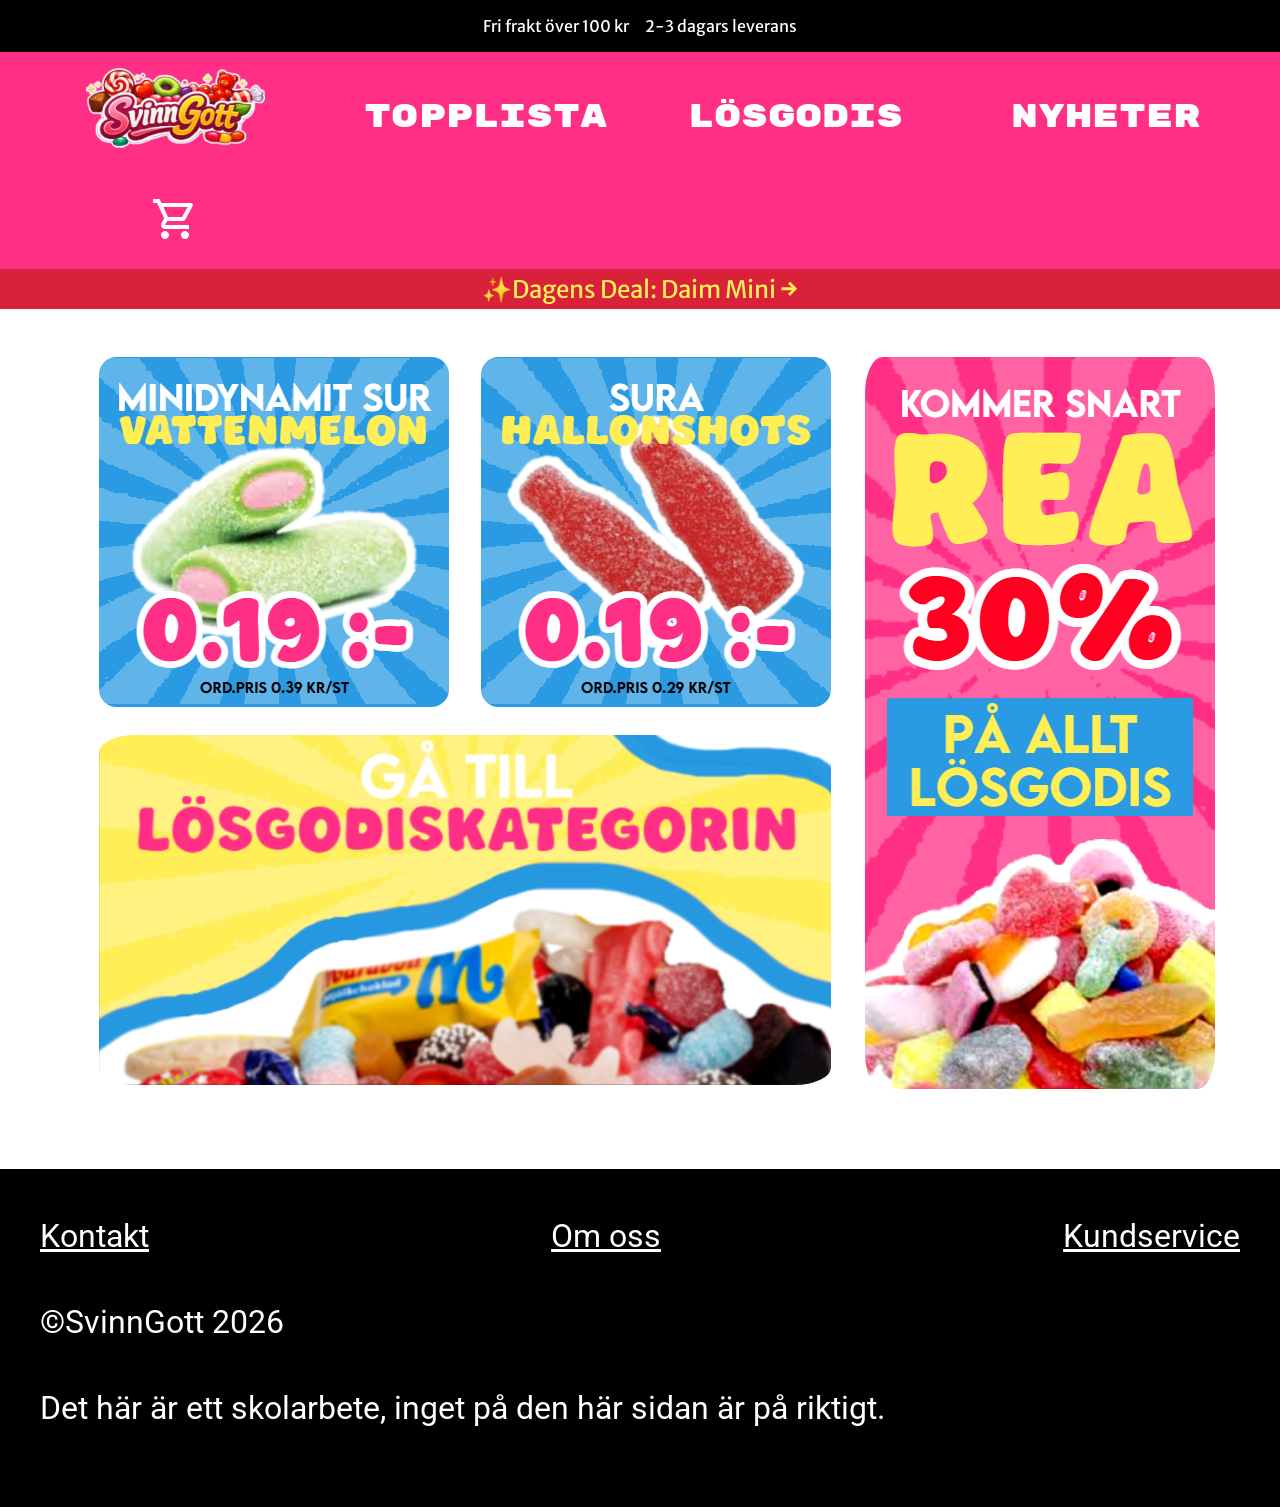
==== index.html @ 37cb43f4 "hej" ====
<!DOCTYPE html>
<html lang="sv">
    <head>
        <meta charset="UTF-8">
        <meta name="viewport" content="width=device-width, initial-scale=1.0">
        <title>Billigt lösgodis online | SvinnGott</title>
        <link rel="icon" type="image/x-icon" href="/images/grafisk-profil-logga-ikon.png">
        <link rel="stylesheet" href="style.css">
        <link rel="preconnect" href="https://fonts.googleapis.com">
        <link rel="preconnect" href="https://fonts.gstatic.com" crossorigin>
        <link href="https://fonts.googleapis.com/css2?family=Caveat+Brush&family=Jacquard+24&family=Merriweather+Sans:ital,wght@0,300..800;1,300..800&family=Roboto:ital,wght@0,100..900;1,100..900&family=Rubik+Mono+One&family=Tiny5&display=swap" rel="stylesheet">
    </head>
    <body>
        <header class="site-head-1">
                <ul class="site-head-1-list">
                    <li>Fri frakt över 100 kr</li>
                    <li>2-3 dagars leverans</li>
                </ul>
        </header>
        <header class="site-head-2">
            <nav class="nav">
                <ul class="nav-list">
                    <li><a href="#"><img src="/images/grafisk-profil-logga-resized.png" alt="logga"></a></li>
                    <li class="nav-button"><a href="#">TOPPLISTA</a></li>
                    <li class="nav-button"><a href="#">LÖSGODIS</a></li>
                    <li class="nav-button"><a href="#">NYHETER</a></li>
                    <li class="nav-button"><a href="#"><svg xmlns="http://www.w3.org/2000/svg" height="48px" viewBox="0 -960 960 960" width="48px" fill= var(--color-light)><path d="M223.5-103.5Q200-127 200-160t23.5-56.5Q247-240 280-240t56.5 23.5Q360-193 360-160t-23.5 56.5Q313-80 280-80t-56.5-23.5Zm400 0Q600-127 600-160t23.5-56.5Q647-240 680-240t56.5 23.5Q760-193 760-160t-23.5 56.5Q713-80 680-80t-56.5-23.5ZM246-720l96 200h280l110-200H246Zm-38-80h590q23 0 35 20.5t1 41.5L692-482q-11 20-29.5 31T622-440H324l-44 80h480v80H280q-45 0-68-39.5t-2-78.5l54-98-144-304H40v-80h130l38 80Zm134 280h280-280Z"/></svg></a></li>
                </ul>  
            </nav>
        </header>

        <header class="site-head-3">
            <a href="#">✨Dagens Deal: Daim Mini →</a>
        </header>

        <main>
            <header class="hero">
                <nav class="nav">
                    <div class="container-1">
                        <ul class="hero-list">
                            <li>
                                <ul class="hero-ul">
                                    <li><a href="#"><img class="hero-img" src="images/deal-kvadrat-1.png" alt="1"></a></li>
                                    <li><a href="#"><img class="hero-img" src="images/deal-kvadrat-2.png" alt="2"></a></li>
                                    <li><a href="#"><img class="hero-img" src="images/lösgodis-hero.png" alt="3"></a></li>  
                                </ul>
                            </li>
                            <li>
                                <ul class="hero-ul-2">
                                    <li><a href="#"><img class="hero-img" src="images/rea-hero.png" alt="4"></a></li>
                                </ul>
                            </li>
                        </ul>
                    </div>
                </nav>
            </header>
        </main>
        <footer class="site-footer">
            <div class="container-1">
                <ul>
                    <li><a href="#">Kontakt</a></li>
                    <li><a href="#">Om oss</a></li>
                    <li><a href="#">Kundservice</a></li>
                </ul>
                <p>&copy;SvinnGott 2026</p>
                <p>Det här är ett skolarbete, inget på den här sidan är på riktigt.</p>
            </div>
        </footer>

    </body>
</html>
---- style.css ----
:root {
    --color-dark: black;
    --color-light: white;
    --color-light-hover: rgb(227, 227, 227);
    --color-primary-1: #ff2f86;
    --color-primary-2: #2a9be2;
    --color-secondary-1: #d9223a;
    --color-secondary-2: #ffee56;

    --title-1: "Rubik Mono One", monospace;
    --title-2: "Merriweather Sans", sans-serif;
    --text: "Roboto", sans-serif;

    --container-width-1: 75rem;
    --nav-width: 87rem;
}

body {
    margin: 0;
}

img {
    max-width: 100%;
}

.site-head-1,
.site-head-3 {
    display: flex;
    flex-wrap: wrap;
    align-items: center;
    place-content: center;
}

.site-head-1 {
    color: var(--color-light);
    background-color: var(--color-dark);

    font-size: 1rem;
    font-family: var(--title-2);

    padding: 1rem;
}

.site-head-2 {
    color: var(--color-light);
    background-color: var(--color-primary-1);

    list-style: none;

    font-size: 2rem;
    font-family: var(--title-1);

    padding: 1rem;

    align-items: center;
    place-content: center;
    


}

.site-head-3 {
    color: var(--color-secondary-2);
    background-color: var(--color-secondary-1);

    font-size: 1.5rem;
    font-family: var(--title-2);

    padding: 0.3rem;
}

.site-head-1 a,
.site-head-2 a,
.site-head-3 a {
    color: inherit;
    text-decoration: none;
}

.site-head-1 a:hover,
.site-head-2 a:hover {
    color: var(--color-light-hover);
}



.nav-list {
    list-style: none;
    text-align: center;

    --gap: 0.5rem;
    --min: 10ch;
    
    display: grid;
    grid-gap: var(--gap);
    grid-template-columns: repeat(auto-fit, minmax(min(100%, var(--min)), 1fr));

    padding: 0;
    margin: 0;
}

.nav-button {
    margin-top: 1.8rem;
}

.site-head-1-list {
    list-style: none;
    display: flex;
    gap: 1rem;

    padding: 0;
    margin: 0;
}

.hero {
    color: var(--color-light);

    list-style: none;

    padding: 1rem;

    align-items: center;
    place-content: center;
    
}

.hero-list {
    list-style: none;
    

    display: flex;
    flex-wrap: wrap;
    justify-content: center;

    padding: 0;
    margin: 0;

    margin-top: 2rem;
    margin-bottom: 2rem;
}

.site-footer {
    color: var(--color-light);
    background-color: var(--color-dark);

    padding-top: 3rem;
    padding-bottom: 3rem;

    font-family: var(--text);
    font-size: 2rem;
}

.site-footer ul{
    display: flex;
    justify-content: space-between;
    gap: 1rem;
    list-style: none;
    padding: 0;
    margin: 0;
}

.site-footer p {
    margin-top: 3rem;
}

.site-footer a {
    color: inherit;
}

.container-1 {
    width: min(100vw - 3rem, var(--container-width-1));
    margin-inline: auto;
}

.nav {
    width: min(100vw - 3rem, var(--nav-width));
    margin-inline: auto;
}

.hero-ul {    
    width: min(100vw - 3rem, 50rem);
    margin-inline: auto;

    display: flex;
    flex-wrap: wrap;
    row-gap: 1.5rem;
    column-gap: 2rem;
    justify-content: center;

    padding: 0;
    margin: 0;

    margin-bottom: 2rem;
}

.hero-ul-2 {
    margin-inline: auto;
    display: flex;
    flex-wrap: wrap;
    justify-content: center;
    padding: 0;
    margin: 0;
}

.hero-img {
    border-radius: 5%;
}
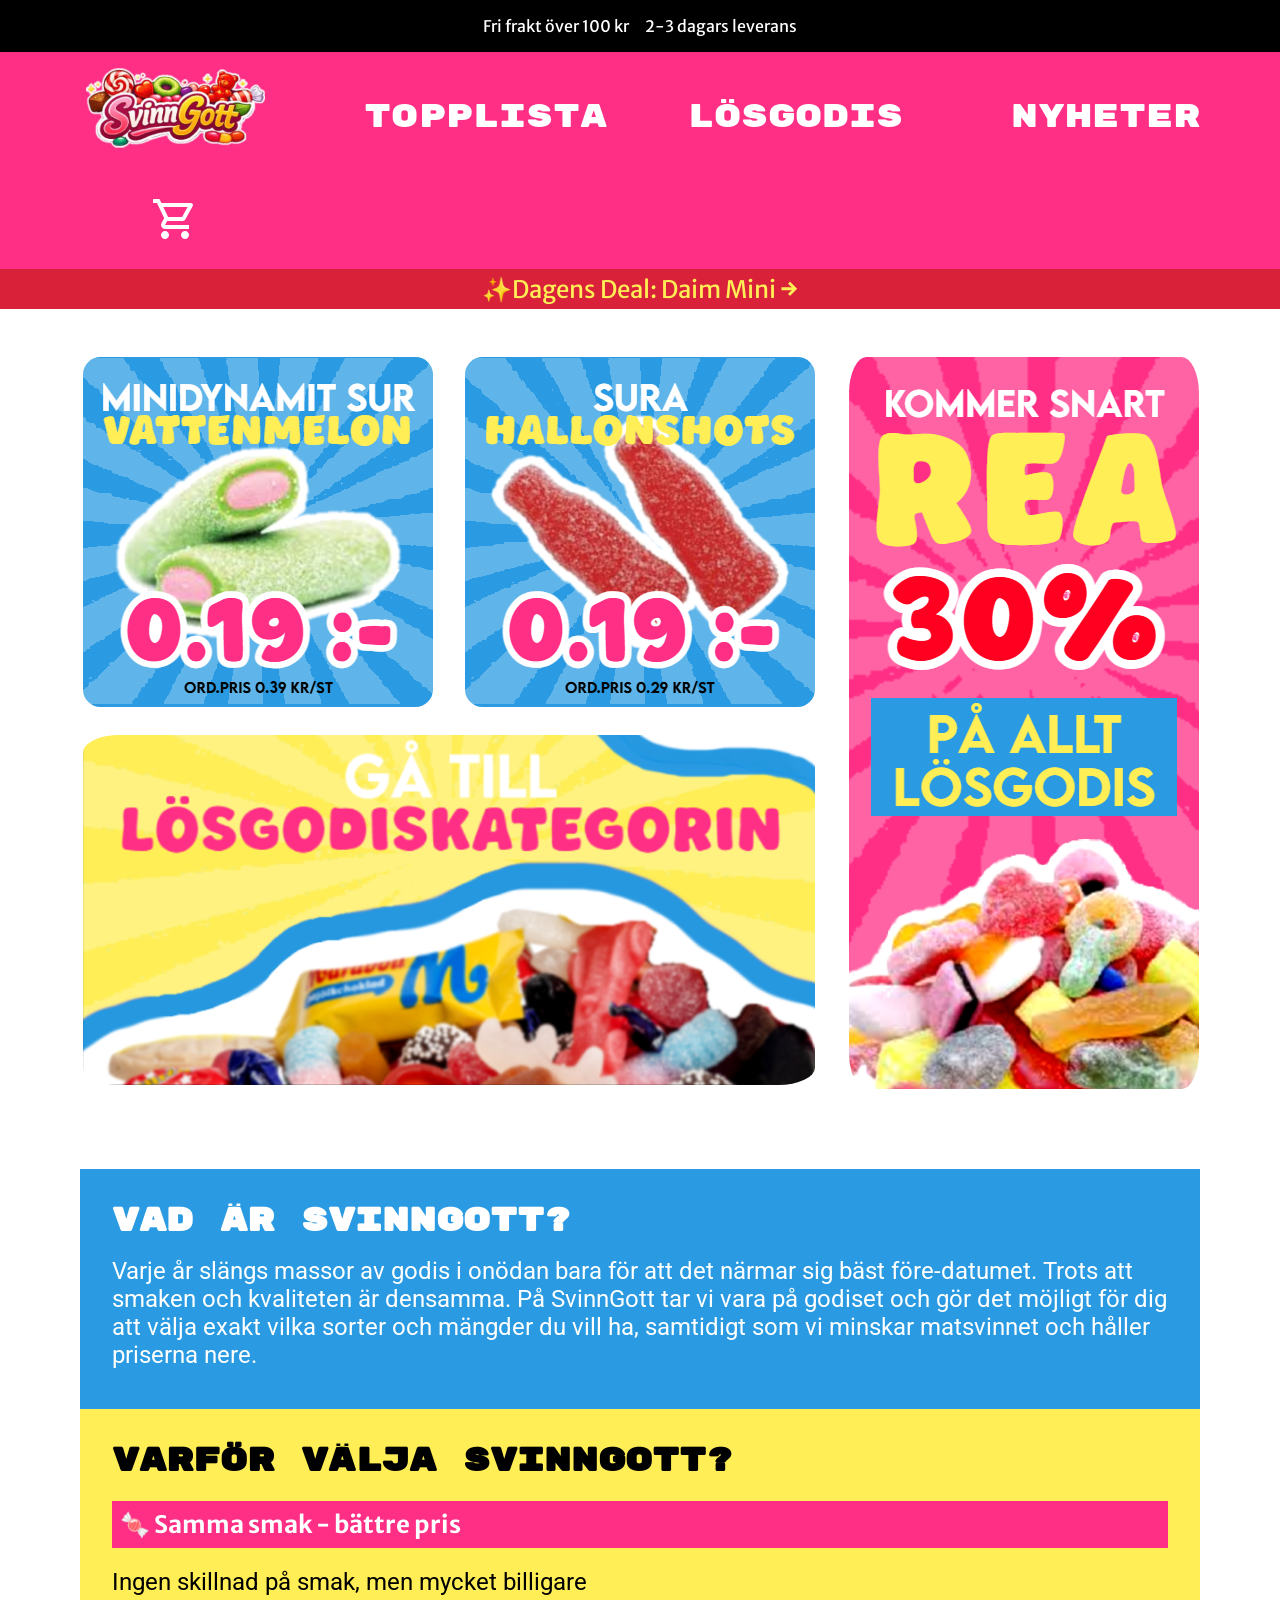
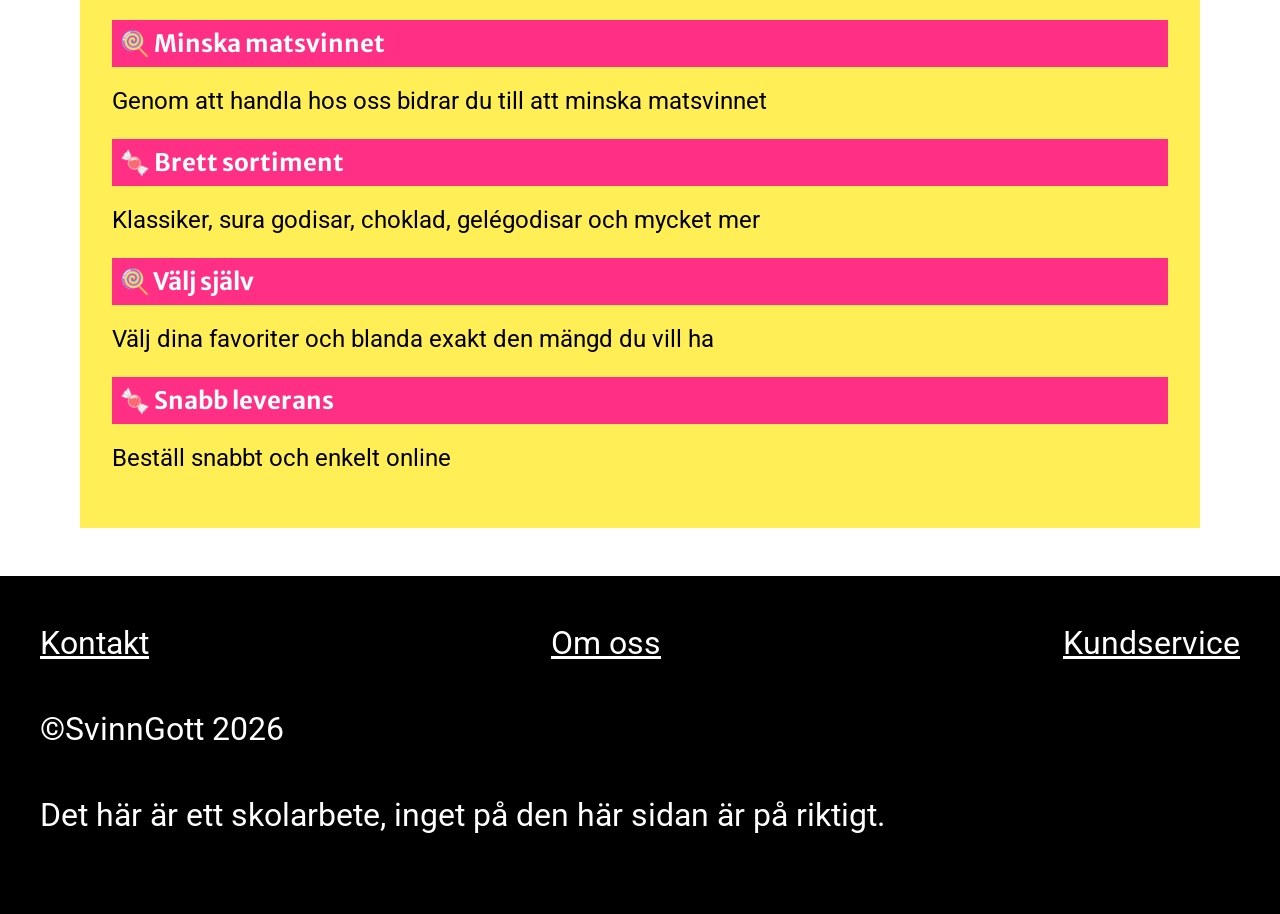
==== commit 37f82c18: "klart" ====
--- a/index.html
+++ b/index.html
@@ -4,7 +4,7 @@
         <meta charset="UTF-8">
         <meta name="viewport" content="width=device-width, initial-scale=1.0">
         <title>Billigt lösgodis online | SvinnGott</title>
-        <link rel="icon" type="image/x-icon" href="/images/grafisk-profil-logga-ikon.png">
+        <link rel="icon" type="image/x-icon" href="images/grafisk-profil-logga-ikon.png">
         <link rel="stylesheet" href="style.css">
         <link rel="preconnect" href="https://fonts.googleapis.com">
         <link rel="preconnect" href="https://fonts.gstatic.com" crossorigin>
@@ -20,7 +20,7 @@
         <header class="site-head-2">
             <nav class="nav">
                 <ul class="nav-list">
-                    <li><a href="#"><img src="/images/grafisk-profil-logga-resized.png" alt="logga"></a></li>
+                    <li><a href="#"><img src="images/grafisk-profil-logga-resized.png" alt="logga"></a></li>
                     <li class="nav-button"><a href="#">TOPPLISTA</a></li>
                     <li class="nav-button"><a href="#">LÖSGODIS</a></li>
                     <li class="nav-button"><a href="#">NYHETER</a></li>
@@ -54,6 +54,25 @@
                     </div>
                 </nav>
             </header>
+            <article class="container-2 article">
+                <div class="div-1">
+                    <h1>Vad är SvinnGott?</h1>
+                    <p>Varje år slängs massor av godis i onödan bara för att det närmar sig bäst före-datumet. Trots att smaken och kvaliteten är densamma. På SvinnGott tar vi vara på godiset och gör det möjligt för dig att välja exakt vilka sorter och mängder du vill ha, samtidigt som vi minskar matsvinnet och håller priserna nere.</p>
+                </div>
+                <div class="div-2">
+                    <h1>Varför välja SvinnGott?</h1>
+                    <h2>🍬 Samma smak - bättre pris</h2>
+                    <p>Ingen skillnad på smak, men mycket billigare</p>
+                    <h2>🍭 Minska matsvinnet</h2>
+                    <p>Genom att handla hos oss bidrar du till att minska matsvinnet</p>
+                    <h2>🍬 Brett sortiment</h2>
+                    <p>Klassiker, sura godisar, choklad, gelégodisar och mycket mer</p>
+                    <h2>🍭 Välj själv</h2>
+                    <p>Välj dina favoriter och blanda exakt den mängd du vill ha</p>
+                    <h2>🍬 Snabb leverans</h2>
+                    <p>Beställ snabbt och enkelt online</p>
+                </div>
+            </article>
         </main>
         <footer class="site-footer">
             <div class="container-1">
--- a/style.css
+++ b/style.css
@@ -12,10 +12,12 @@
     --text: "Roboto", sans-serif;
 
     --container-width-1: 75rem;
+    --container-width-2: 70rem;
     --nav-width: 87rem;
-}
-
-body {
+    --hero-ul-width: 50rem;
+}
+
+body, html {
     margin: 0;
 }
 
@@ -147,6 +149,7 @@
 
     font-family: var(--text);
     font-size: 2rem;
+    margin: 0;
 }
 
 .site-footer ul{
@@ -171,13 +174,20 @@
     margin-inline: auto;
 }
 
+.container-2 {
+    width: min(100vw - 3rem, var(--container-width-2));
+    margin-inline: auto;
+    margin-bottom: 2rem;
+    
+}
+
 .nav {
     width: min(100vw - 3rem, var(--nav-width));
     margin-inline: auto;
 }
 
 .hero-ul {    
-    width: min(100vw - 3rem, 50rem);
+    width: min(100vw - 3rem, var(--hero-ul-width));
     margin-inline: auto;
 
     display: flex;
@@ -198,9 +208,54 @@
     flex-wrap: wrap;
     justify-content: center;
     padding: 0;
+    padding-right: 2rem;
     margin: 0;
 }
 
 .hero-img {
     border-radius: 5%;
+}
+
+.article {
+    background-color: var(--color-primary-2);
+    color: var(--color-light);
+    margin-bottom: 3rem;
+}
+
+.article .div-1 {
+    padding-top: 2rem;
+    padding-bottom: 1rem;
+    padding-left: 2rem;
+    padding-right: 2rem;
+}
+
+.article .div-2 {
+    list-style: none;
+    background-color: var(--color-secondary-2);
+    color: var(--color-dark);
+    padding-top: 2rem;
+    padding-bottom: 2rem;
+    padding-left: 2rem;
+    padding-right: 2rem;
+}
+
+
+.article h2 {
+    font-size: 1.5rem;
+    font-family: var(--title-2);
+    color: var(--color-light);
+    background-color: var(--color-primary-1);
+    padding: 0.5rem;
+}
+
+.article h1 {
+    font-size: 2rem;
+    font-family: var(--title-1);
+    margin: 0;
+}
+
+.article p {
+    font-size: 1.5rem;
+    font-family: var(--text);
+    margin-top: 1rem;
 }
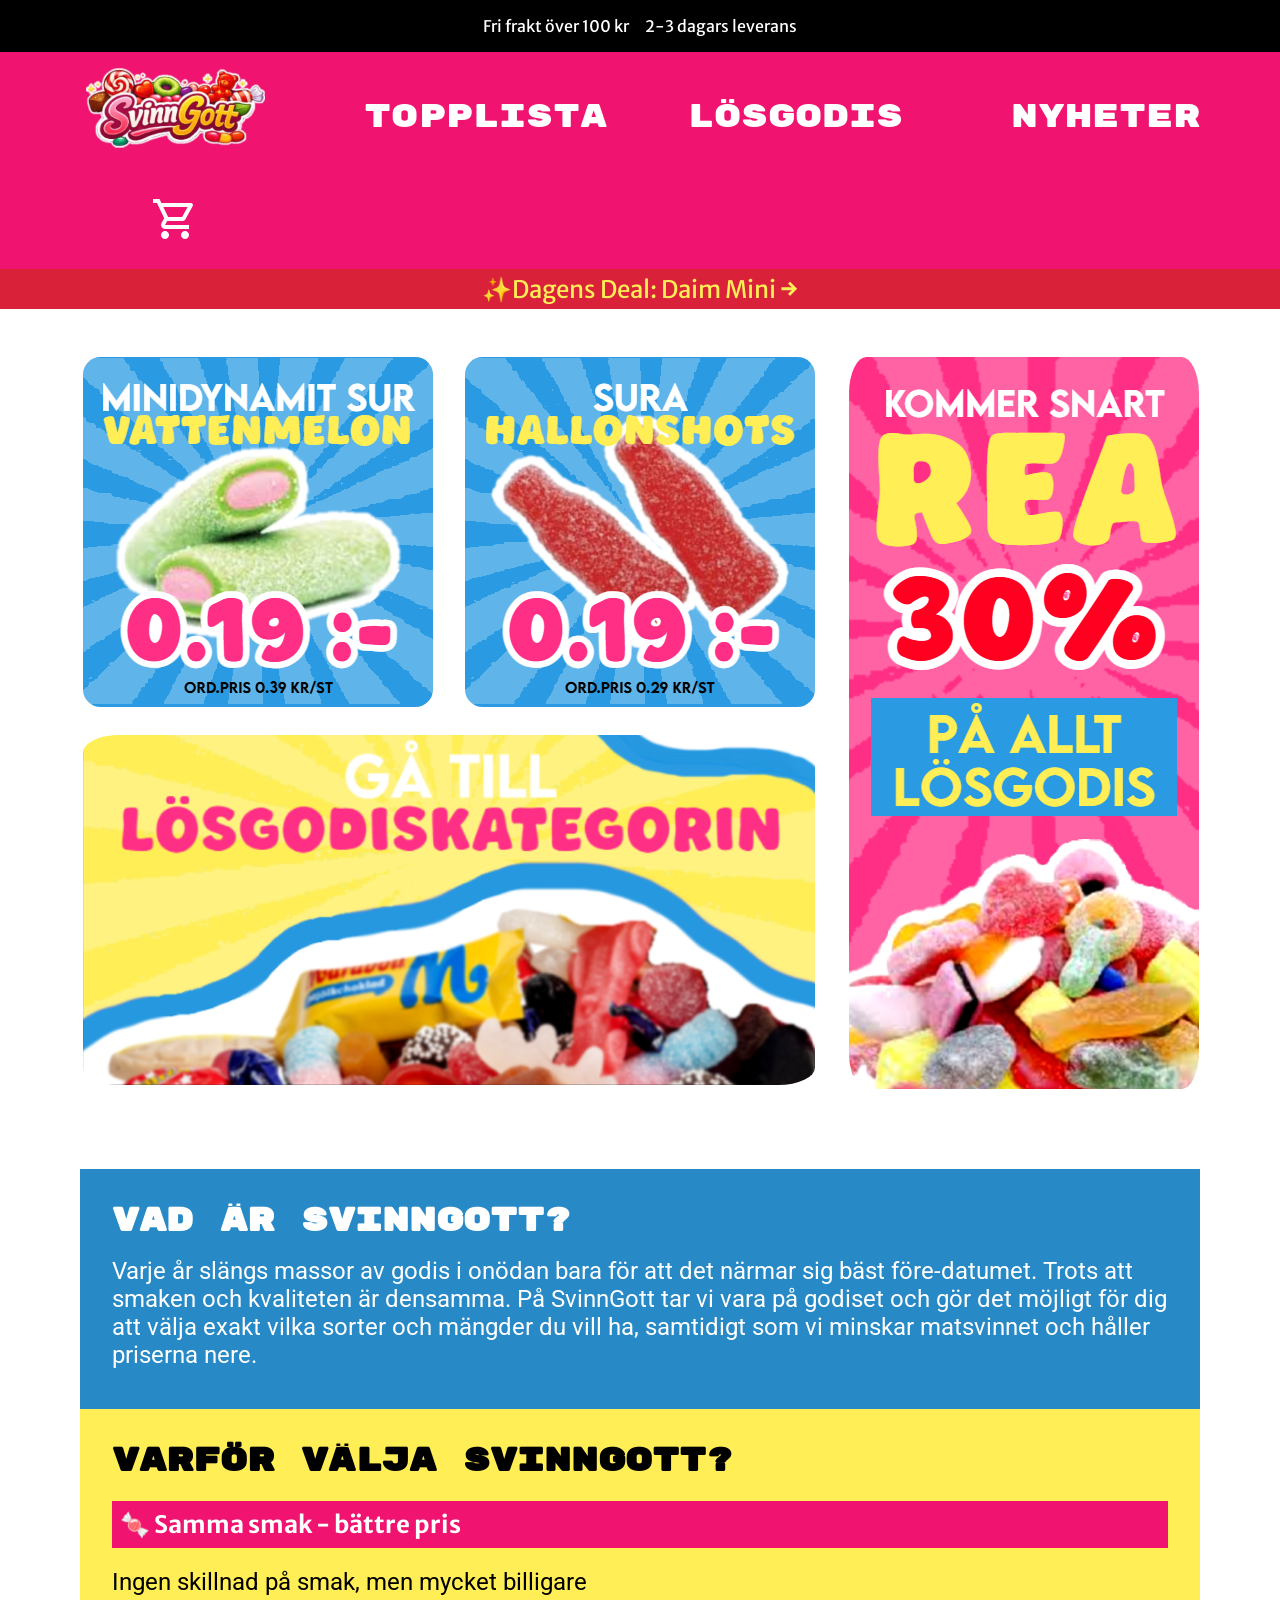
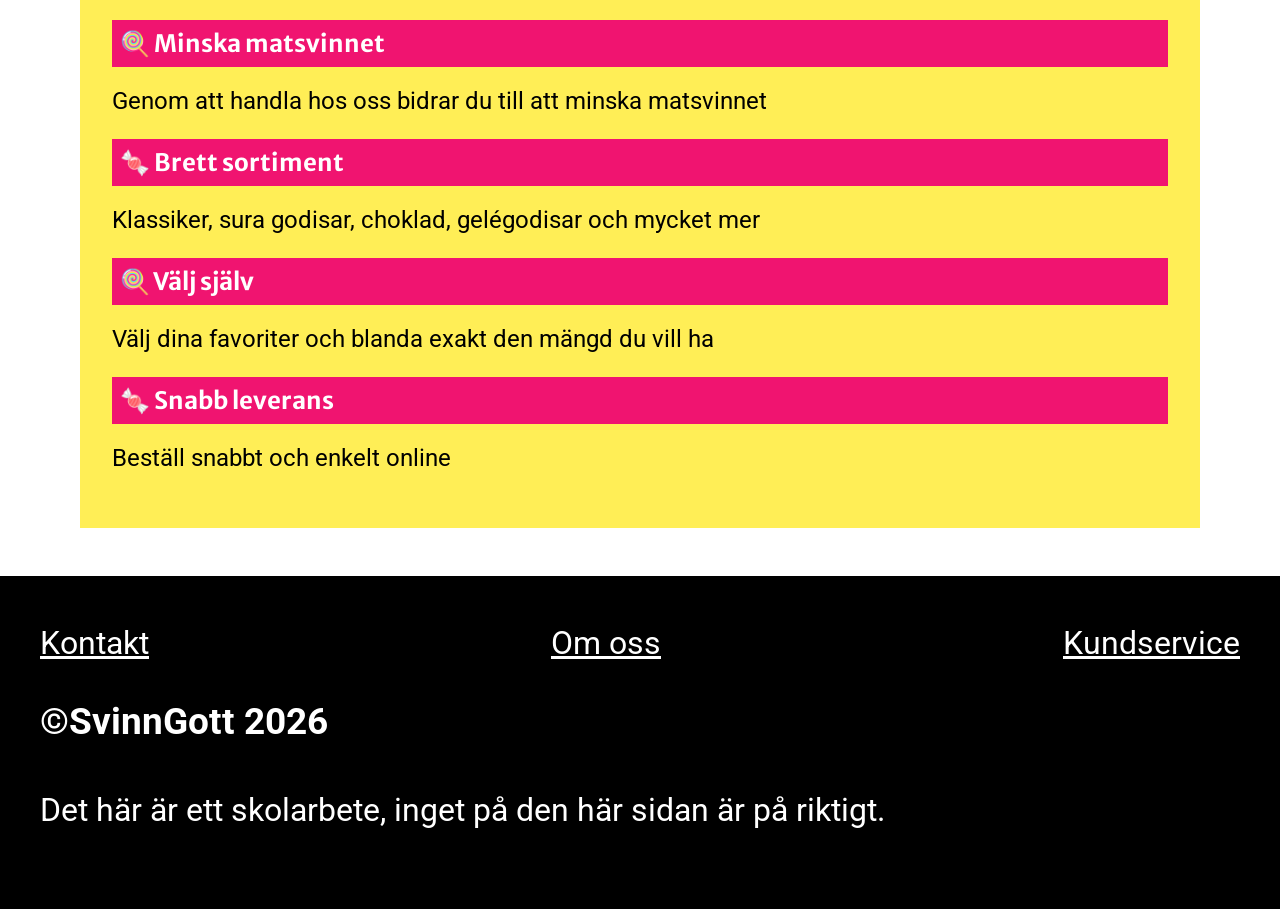
==== commit bb415c55: "kontrast och headings" ====
--- a/index.html
+++ b/index.html
@@ -20,9 +20,9 @@
         <header class="site-head-2">
             <nav class="nav">
                 <ul class="nav-list">
-                    <li><a href="#"><img src="images/grafisk-profil-logga-resized.png" alt="logga"></a></li>
+                    <li><a href="index.html"><img src="images/grafisk-profil-logga-resized.png" alt="logga"></a></li>
                     <li class="nav-button"><a href="#">TOPPLISTA</a></li>
-                    <li class="nav-button"><a href="#">LÖSGODIS</a></li>
+                    <li class="nav-button"><a href="index-lösgodis.html">LÖSGODIS</a></li>
                     <li class="nav-button"><a href="#">NYHETER</a></li>
                     <li class="nav-button"><a href="#"><svg xmlns="http://www.w3.org/2000/svg" height="48px" viewBox="0 -960 960 960" width="48px" fill= var(--color-light)><path d="M223.5-103.5Q200-127 200-160t23.5-56.5Q247-240 280-240t56.5 23.5Q360-193 360-160t-23.5 56.5Q313-80 280-80t-56.5-23.5Zm400 0Q600-127 600-160t23.5-56.5Q647-240 680-240t56.5 23.5Q760-193 760-160t-23.5 56.5Q713-80 680-80t-56.5-23.5ZM246-720l96 200h280l110-200H246Zm-38-80h590q23 0 35 20.5t1 41.5L692-482q-11 20-29.5 31T622-440H324l-44 80h480v80H280q-45 0-68-39.5t-2-78.5l54-98-144-304H40v-80h130l38 80Zm134 280h280-280Z"/></svg></a></li>
                 </ul>  
@@ -42,7 +42,7 @@
                                 <ul class="hero-ul">
                                     <li><a href="#"><img class="hero-img" src="images/deal-kvadrat-1.png" alt="1"></a></li>
                                     <li><a href="#"><img class="hero-img" src="images/deal-kvadrat-2.png" alt="2"></a></li>
-                                    <li><a href="#"><img class="hero-img" src="images/lösgodis-hero.png" alt="3"></a></li>  
+                                    <li><a href="index-lösgodis.html"><img class="hero-img" src="images/lösgodis-hero.png" alt="Lösgodis"></a></li>  
                                 </ul>
                             </li>
                             <li>
@@ -81,7 +81,7 @@
                     <li><a href="#">Om oss</a></li>
                     <li><a href="#">Kundservice</a></li>
                 </ul>
-                <p>&copy;SvinnGott 2026</p>
+                <h3>&copy;SvinnGott 2026</h3>
                 <p>Det här är ett skolarbete, inget på den här sidan är på riktigt.</p>
             </div>
         </footer>
--- a/style.css
+++ b/style.css
@@ -2,10 +2,14 @@
     --color-dark: black;
     --color-light: white;
     --color-light-hover: rgb(227, 227, 227);
-    --color-primary-1: #ff2f86;
-    --color-primary-2: #2a9be2;
+    --color-primary-1-old: #ff2f86;
+    --color-primary-1: #f01470;
+    --color-primary-2-old: #2a9be2;
+    --color-primary-2: #2789c6;
     --color-secondary-1: #d9223a;
     --color-secondary-2: #ffee56;
+    --color-secondary-2-hover-old: #eadb4f;
+    --color-secondary-2-hover: #ffe600;
 
     --title-1: "Rubik Mono One", monospace;
     --title-2: "Merriweather Sans", sans-serif;
@@ -258,4 +262,196 @@
     font-size: 1.5rem;
     font-family: var(--text);
     margin-top: 1rem;
-}+}
+
+
+
+
+
+
+
+.banner {
+    display: grid;
+    margin-top: 2rem;
+    justify-self: center;
+    place-items: center;
+    padding-top: 1rem;
+    padding-bottom: 1rem;
+
+    color: var(--color-secondary-2);
+    background-color: var(--color-primary-2);
+
+    font-size: 5rem;
+    font-family: var(--title-1);
+    text-align: center;
+
+    grid-template-areas: "banner";
+}
+
+.banner > * {
+    grid-area: banner;
+}
+
+@media (max-width: 1200px) {
+    .content {
+        flex-direction: column;
+    }
+    
+
+}
+
+@media (min-width: 1200px) {
+    aside {
+        width: 25%;
+    }
+
+    article {
+        width: 75%;
+    }
+
+}
+
+@media (max-width: 768px) {
+    .content {
+        width: 100vw;
+    }
+
+    .banner {
+        width: 100vw;
+    }
+}
+
+@media (min-width: 768px) {
+    .content {
+        width: 80vw;
+    }
+
+    .banner {
+        width: 80vw;
+    }
+}
+
+.content {
+    display: flex;
+    justify-self: center;
+    padding: 0;
+    margin-top: 2rem;
+    margin-bottom: 2rem;
+
+}
+
+aside {
+    display: flex;
+    flex-wrap: wrap;
+    justify-content: center;
+    background-color: var(--color-secondary-2);
+    color: var(--color-light);
+    text-align: center;
+    font-family: var(--title-2);
+    align-content: flex-start;
+}
+
+aside h2 {
+    color: var(--color-primary-2);
+    font-size: 1.5rem;
+}
+
+.undercategories {
+    list-style: none;
+    width: 80%;
+    justify-self: center;
+    justify-content: center;
+    padding: 0;
+    margin: 0;
+    margin-bottom: 1rem;
+    font-size: 1.7rem;
+    
+}
+
+.candy-sort {
+    padding: 0.5rem;
+    margin-top: 1rem;
+    margin-bottom: 1rem;
+    background-color: var(--color-primary-1);
+    
+}
+
+.candy-sort a {
+    text-decoration: none;
+    color: inherit;
+}
+
+
+
+.content-article {
+    background-color: var(--color-primary-2);
+    display: flex;
+    flex-wrap: wrap;
+}
+
+.article-list {
+    display: flex;
+    flex-wrap: wrap;
+    margin: 1.5rem;
+    margin-bottom: 35rem;
+    justify-self: center;
+    padding-inline-start: 0;
+    gap: 2.66%;
+}
+
+@media (max-width: 1700px) {
+    .candy-li {
+        width: 31%;
+    }
+
+}
+
+@media (min-width: 1700px) {
+    .candy-li {
+        width: 23%;
+    }
+}
+
+@media (max-width: 1200px) {
+    .candy-li {
+        width: 48.5%;
+    }
+}
+
+.candy-li {
+    list-style: none;
+    padding: 0;
+    font-family: var(--text);
+    text-align: center;
+    background-color: var(--color-light);
+    margin-bottom: 1rem;
+}
+
+.candy-name {
+    margin: 0;
+    font-size: 1.5rem;
+}
+
+.price {
+    font-family: var(--title-1);
+    margin: 0.2rem;
+    font-size: 1.7rem;
+}
+
+.candy-li a {
+    text-decoration: none;
+}
+
+.candy-li a :hover {
+    color: var(--color-secondary-2-hover);
+}
+
+
+.add-button {
+    font-family: var(--title-2);
+    font-size: 2rem;
+    color: var(--color-secondary-2);
+    background-color: var(--color-primary-1);
+    margin: 0;
+}
+
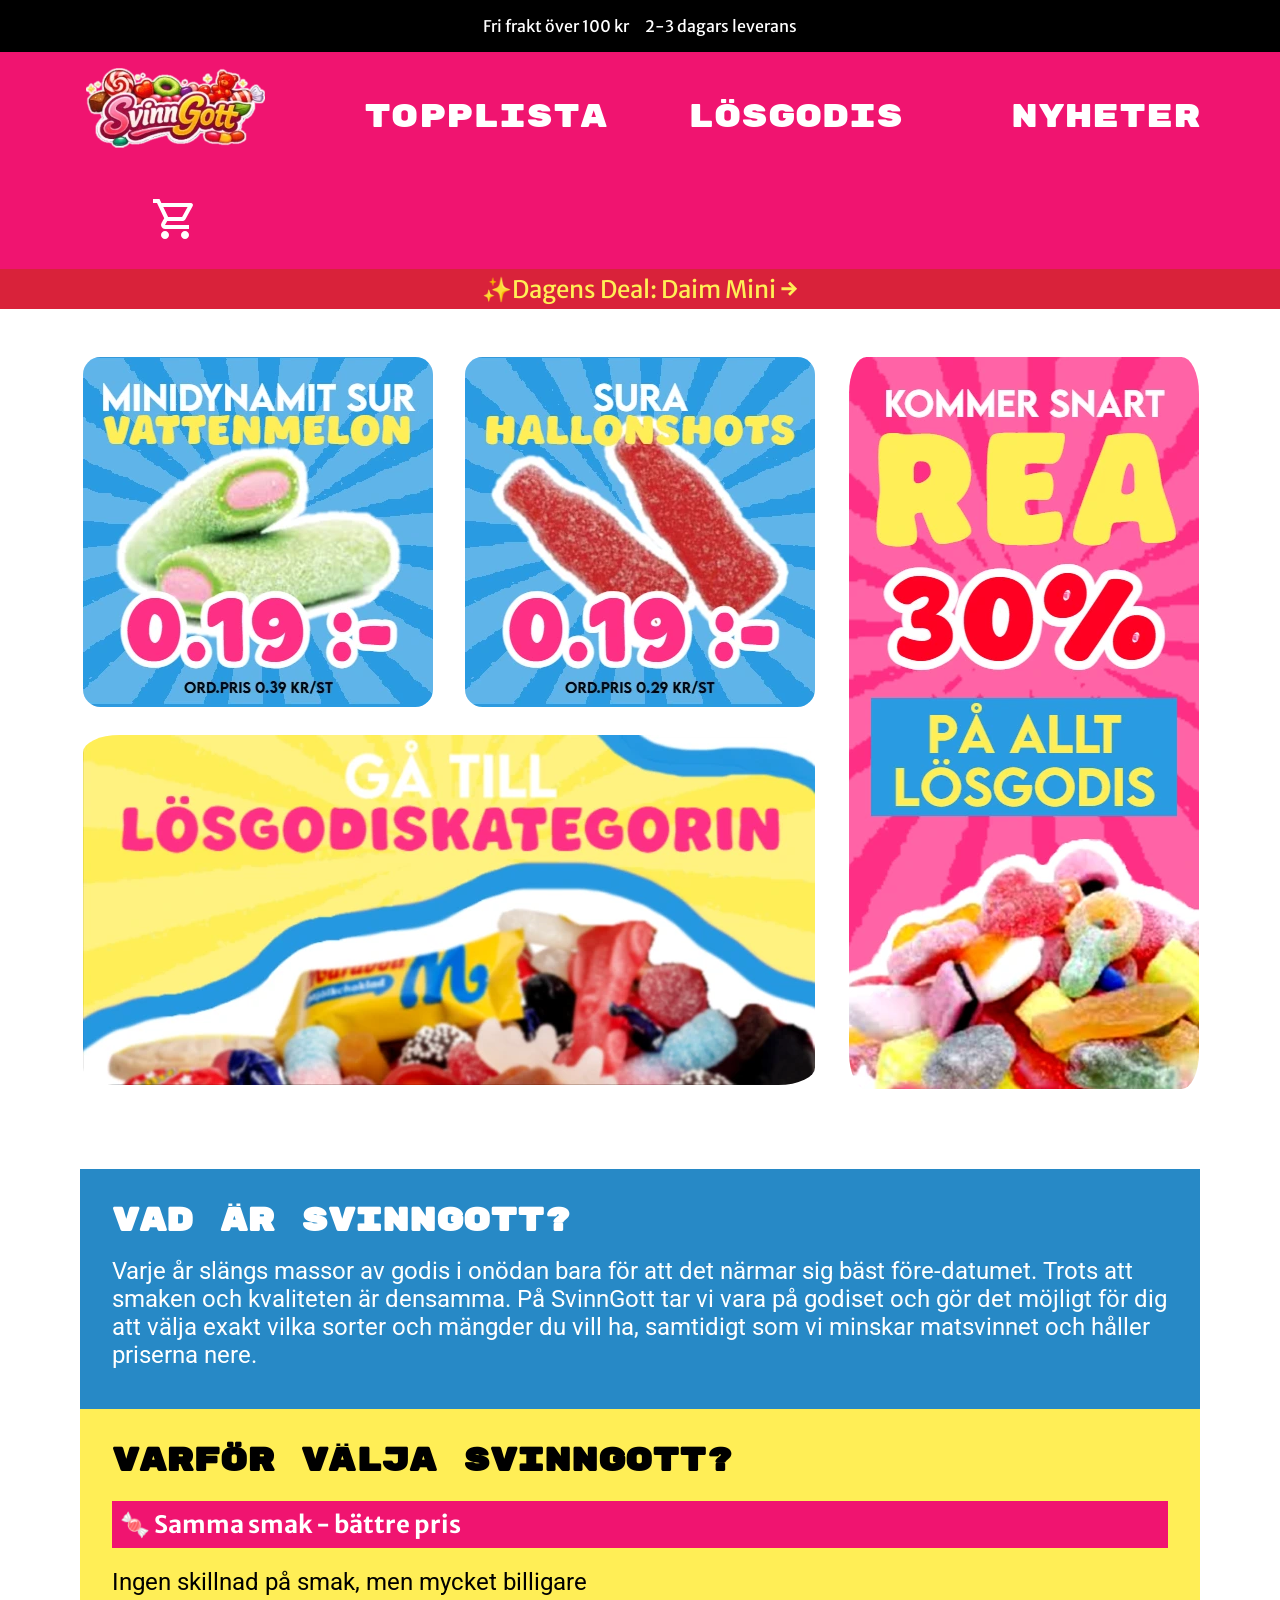
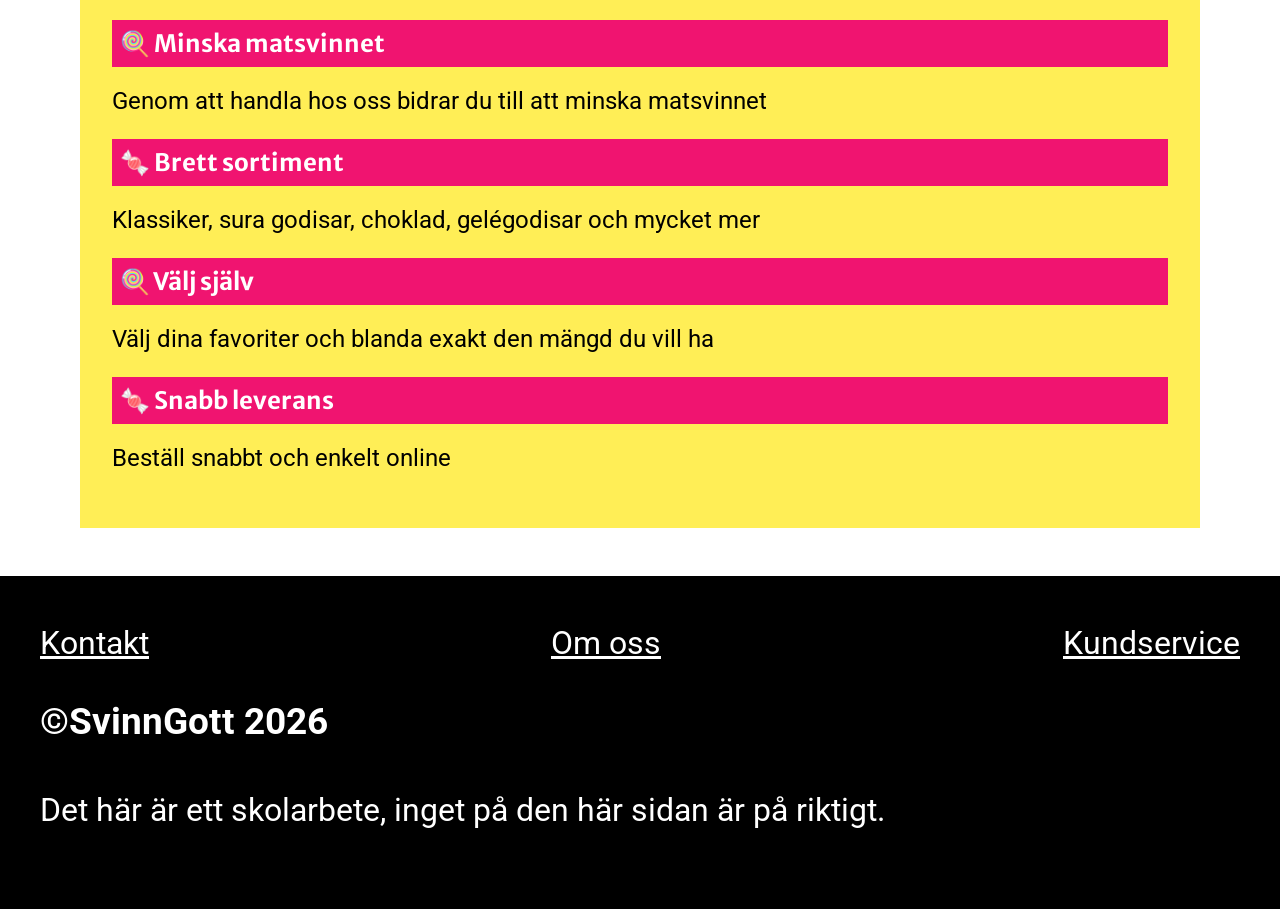
==== commit e6177663: "bytt från png till webp på alla bilder" ====
--- a/index.html
+++ b/index.html
@@ -4,7 +4,7 @@
         <meta charset="UTF-8">
         <meta name="viewport" content="width=device-width, initial-scale=1.0">
         <title>Billigt lösgodis online | SvinnGott</title>
-        <link rel="icon" type="image/x-icon" href="images/grafisk-profil-logga-ikon.png">
+        <link rel="icon" type="image/x-icon" href="images/grafisk-profil-logga-ikon.webp">
         <link rel="stylesheet" href="style.css">
         <link rel="preconnect" href="https://fonts.googleapis.com">
         <link rel="preconnect" href="https://fonts.gstatic.com" crossorigin>
@@ -20,7 +20,7 @@
         <header class="site-head-2">
             <nav class="nav">
                 <ul class="nav-list">
-                    <li><a href="index.html"><img src="images/grafisk-profil-logga-resized.png" alt="logga"></a></li>
+                    <li><a href="index.html"><img src="images/grafisk-profil-logga-resized.webp" alt="logga"></a></li>
                     <li class="nav-button"><a href="#">TOPPLISTA</a></li>
                     <li class="nav-button"><a href="index-lösgodis.html">LÖSGODIS</a></li>
                     <li class="nav-button"><a href="#">NYHETER</a></li>
@@ -40,14 +40,14 @@
                         <ul class="hero-list">
                             <li>
                                 <ul class="hero-ul">
-                                    <li><a href="#"><img class="hero-img" src="images/deal-kvadrat-1.png" alt="1"></a></li>
-                                    <li><a href="#"><img class="hero-img" src="images/deal-kvadrat-2.png" alt="2"></a></li>
-                                    <li><a href="index-lösgodis.html"><img class="hero-img" src="images/lösgodis-hero.png" alt="Lösgodis"></a></li>  
+                                    <li><a href="#"><img class="hero-img" src="images/deal-kvadrat-1.webp" alt="1"></a></li>
+                                    <li><a href="#"><img class="hero-img" src="images/deal-kvadrat-2.webp" alt="2"></a></li>
+                                    <li><a href="index-lösgodis.html"><img class="hero-img" src="images/lösgodis-hero.webp" alt="Lösgodis"></a></li>  
                                 </ul>
                             </li>
                             <li>
                                 <ul class="hero-ul-2">
-                                    <li><a href="#"><img class="hero-img" src="images/rea-hero.png" alt="4"></a></li>
+                                    <li><a href="#"><img class="hero-img" src="images/rea-hero.webp" alt="4"></a></li>
                                 </ul>
                             </li>
                         </ul>
--- a/style.css
+++ b/style.css
@@ -61,8 +61,6 @@
     align-items: center;
     place-content: center;
     
-
-
 }
 
 .site-head-3 {
